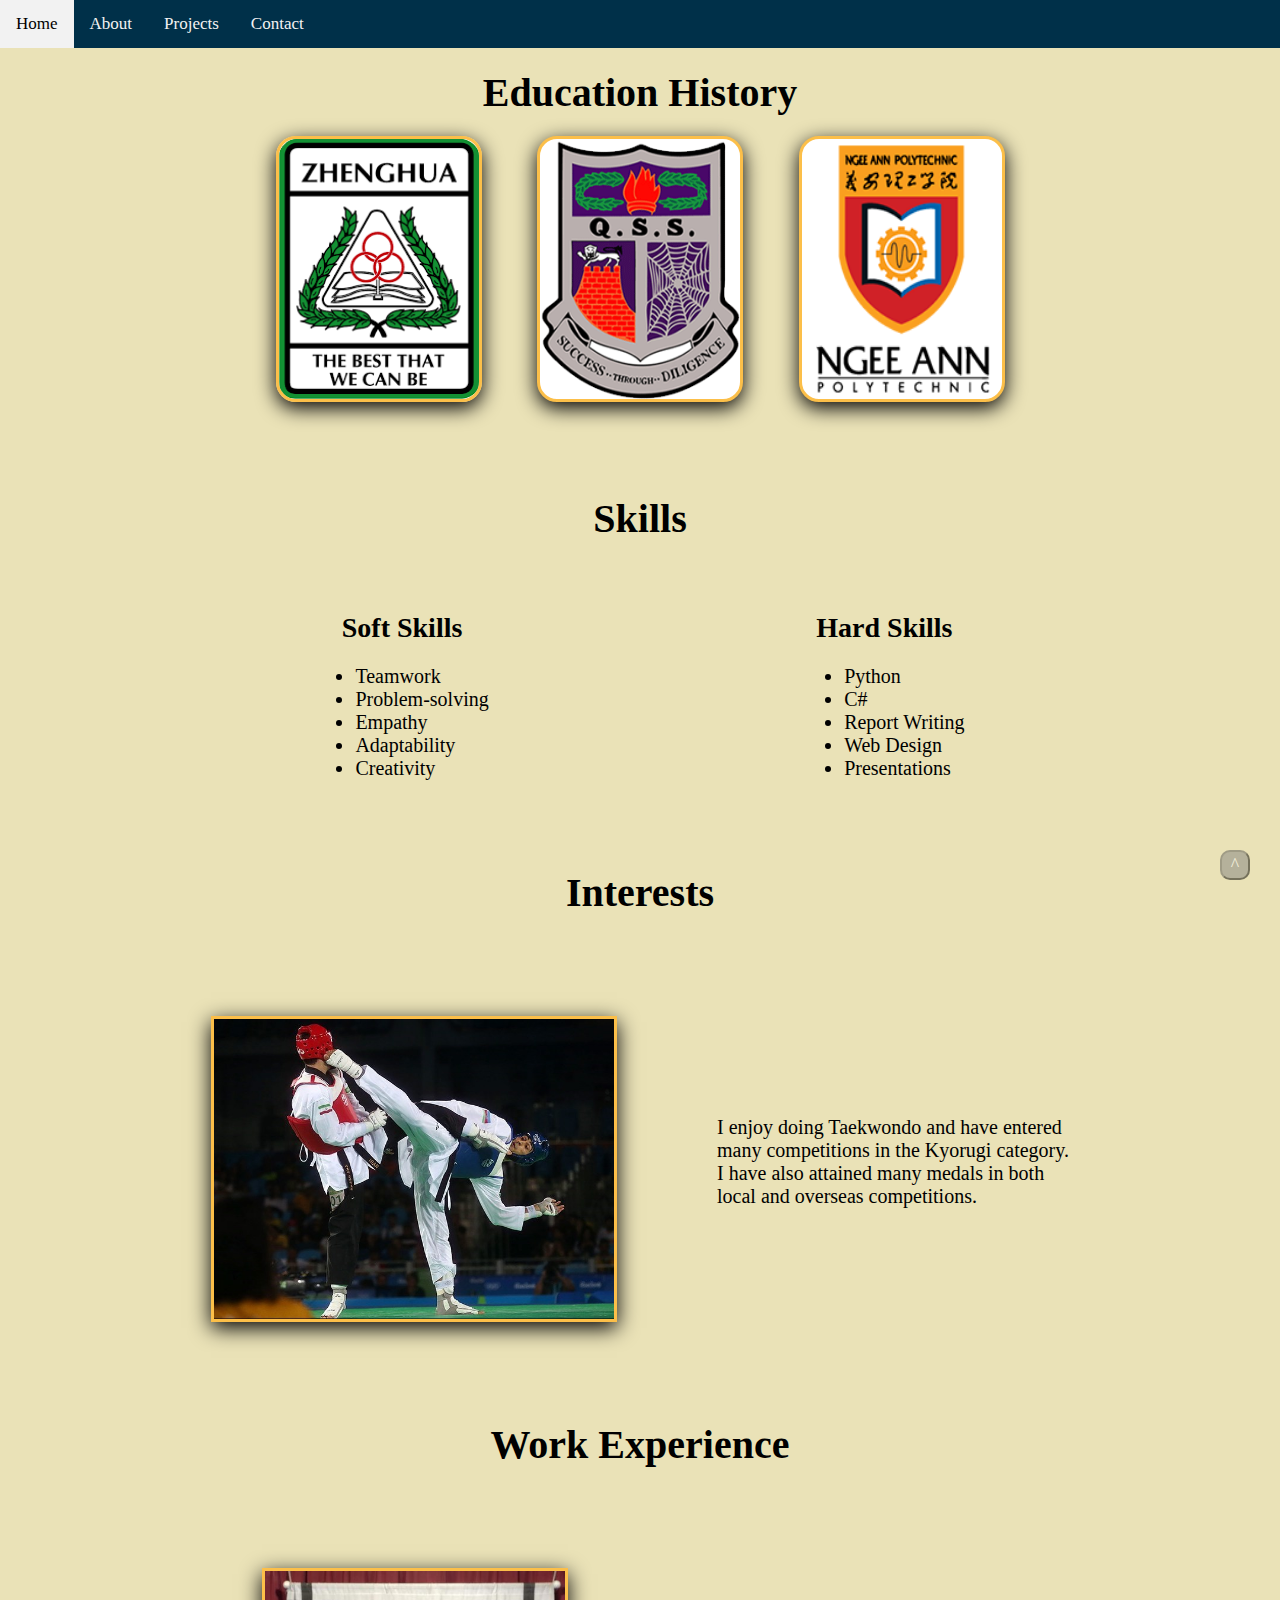
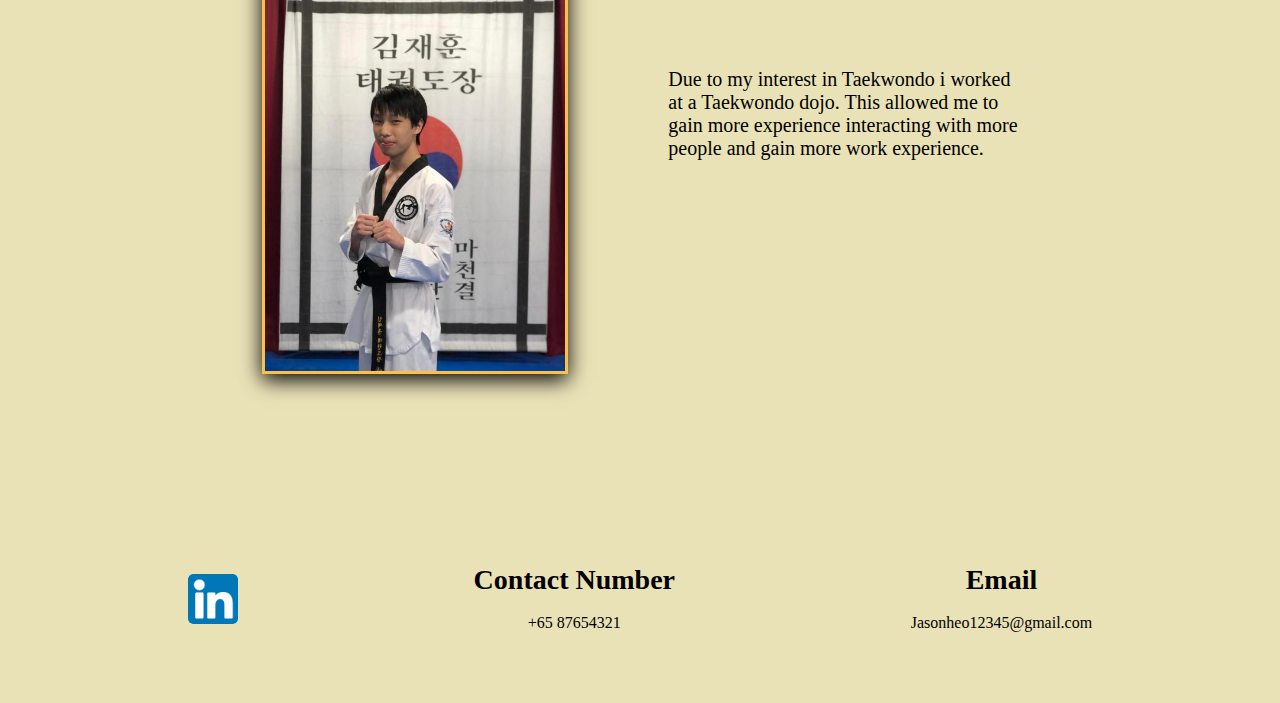
==== About.html @ df7b8c92 "header" ====
<!DOCTYPE html>
<html>
  <head>
    <meta charset="utf-8" />
    <meta name="viewport" content="width=device-width" />
    <title>About Me</title>
    <link href="CSS/style.css" rel="stylesheet" type="text/css" />
  </head>
  <body>
    <!-- Navigation Bar -->
    <header>
      <nav class="navbar">
        <a class="active" href="index.html">Home</a>
        <a href="About.html">About</a>
        <a href="Projects.html">Projects</a>
        <a href="Contact.html">Contact</a>
      </nav>
    </header>
    <!-- back to top -->
    <button onclick="topFunction()" id="myBtn" title="Go to top">^</button>
    <!-- Education History -->
    <h1 class="title">Education History</h1>
    <section class="schoolcontainer">
      <a href="https://zhenghuapri.moe.edu.sg/" title="Zhenghua Primary School">
        <img class="ZHPSimg" src="Images/ZHPS.png" width="200" height="260" />
      </a>
      <a
        href="https://queenswaysec.moe.edu.sg/"
        title="Queensway Secondary School"
      >
        <img class="QSSimg" src="Images/QSS.png" width="200" height="260" />
      </a>
      <a href="https://www.np.edu.sg" title="Ngee Ann Polytechnic">
        <img class="NPimg" src="Images/NP.png" width="200" height="260" />
      </a>
    </section>
    <!-- Skills -->
    <h1 class="title">Skills</h1>
    <section class="SkillsContainer">
      <section class="ListContainer">
        <h1 class="smallertitle">Soft Skills</h1>
        <ul class="skills">
          <li>Teamwork</li>
          <li>Problem-solving</li>
          <li>Empathy</li>
          <li>Adaptability</li>
          <li>Creativity</li>
        </ul>
      </section>
      <section class="ListContainer">
        <h1 class="smallertitle">Hard Skills</h1>
        <ul class="skills">
          <li>Python</li>
          <li>C#</li>
          <li>Report Writing</li>
          <li>Web Design</li>
          <li>Presentations</li>
        </ul>
      </section>
    </section>
    <!-- Interests -->
    <h1 class="title">Interests</h1>
    <section class="InterestContainer">
      <img
        class="tkdimg"
        src="Images/Taekwondo.jpg"
        alt="Taekwondo"
        width="400"
        height="300"
      />
      <p class="interestpara">
        I enjoy doing Taekwondo and have entered<br />
        many competitions in the Kyorugi category.<br />
        I have also attained many medals in both<br />
        local and overseas competitions.
      </p>
    </section>
    <!-- Work Experience -->
    <h1 class="title">Work Experience</h1>
    <section class="WorkContainer">
      <img
        class="tkdimg"
        src="Images/My Taekwondo Photo.jpg"
        width="300"
        height="400"
      />
      <p class="Workpara">
        Due to my interest in Taekwondo i worked<br />
        at a Taekwondo dojo. This allowed me to <br />
        gain more experience interacting with more <br />
        people and gain more work experience.
      </p>
    </section>
    <footer class="infocontainer">
      <section>
        <a
          href="https://www.linkedin.com/in/jason-heo-99271b211/"
          title="LinkedIn Profile"
        >
          <img class="linkedin" src="Images/LinkedIn Logo.png" />
        </a>
      </section>

      <section>
        <h1 class="smallertitle">Contact Number</h1>
        <br />
        <center>+65 87654321</center>
      </section>
      <section>
        <h1 class="smallertitle">Email</h1>
        <br />
        <center>Jasonheo12345@gmail.com</center>
      </section>
    </footer>
    <script src="JS/script.js"></script>
  </body>
</html>
---- CSS/style.css ----
/*! normalize.css v8.0.1 | MIT License | github.com/necolas/normalize.css */

/* Document
   ========================================================================== */

/**
 * 1. Correct the line height in all browsers.
 * 2. Prevent adjustments of font size after orientation changes in iOS.
 */

html {
  line-height: 1.15; /* 1 */
  -webkit-text-size-adjust: 100%; /* 2 */
}

/* Sections
   ========================================================================== */

/**
 * Remove the margin in all browsers.
 */

body {
  margin: 0;
}

/**
 * Render the `main` element consistently in IE.
 */

main {
  display: block;
}

/**
 * Correct the font size and margin on `h1` elements within `section` and
 * `article` contexts in Chrome, Firefox, and Safari.
 */

h1 {
  font-size: 2em;
  margin: 0.67em 0;
}

/* Grouping content
   ========================================================================== */

/**
 * 1. Add the correct box sizing in Firefox.
 * 2. Show the overflow in Edge and IE.
 */

hr {
  box-sizing: content-box; /* 1 */
  height: 0; /* 1 */
  overflow: visible; /* 2 */
}

/**
 * 1. Correct the inheritance and scaling of font size in all browsers.
 * 2. Correct the odd `em` font sizing in all browsers.
 */

pre {
  font-family: monospace, monospace; /* 1 */
  font-size: 1em; /* 2 */
}

/* Text-level semantics
   ========================================================================== */

/**
 * Remove the gray background on active links in IE 10.
 */

a {
  background-color: transparent;
}

/**
 * 1. Remove the bottom border in Chrome 57-
 * 2. Add the correct text decoration in Chrome, Edge, IE, Opera, and Safari.
 */

abbr[title] {
  border-bottom: none; /* 1 */
  text-decoration: underline; /* 2 */
  text-decoration: underline dotted; /* 2 */
}

/**
 * Add the correct font weight in Chrome, Edge, and Safari.
 */

b,
strong {
  font-weight: bolder;
}

/**
 * 1. Correct the inheritance and scaling of font size in all browsers.
 * 2. Correct the odd `em` font sizing in all browsers.
 */

code,
kbd,
samp {
  font-family: monospace, monospace; /* 1 */
  font-size: 1em; /* 2 */
}

/**
 * Add the correct font size in all browsers.
 */

small {
  font-size: 80%;
}

/**
 * Prevent `sub` and `sup` elements from affecting the line height in
 * all browsers.
 */

sub,
sup {
  font-size: 75%;
  line-height: 0;
  position: relative;
  vertical-align: baseline;
}

sub {
  bottom: -0.25em;
}

sup {
  top: -0.5em;
}

/* Embedded content
   ========================================================================== */

/**
 * Remove the border on images inside links in IE 10.
 */

img {
  border-style: none;
}

/* Forms
   ========================================================================== */

/**
 * 1. Change the font styles in all browsers.
 * 2. Remove the margin in Firefox and Safari.
 */

button,
input,
optgroup,
select,
textarea {
  font-family: inherit; /* 1 */
  font-size: 100%; /* 1 */
  line-height: 1.15; /* 1 */
  margin: 0; /* 2 */
}

/**
 * Show the overflow in IE.
 * 1. Show the overflow in Edge.
 */

button,
input {
  /* 1 */
  overflow: visible;
}

/**
 * Remove the inheritance of text transform in Edge, Firefox, and IE.
 * 1. Remove the inheritance of text transform in Firefox.
 */

button,
select {
  /* 1 */
  text-transform: none;
}

/**
 * Correct the inability to style clickable types in iOS and Safari.
 */

button,
[type="button"],
[type="reset"],
[type="submit"] {
  -webkit-appearance: button;
}

/**
 * Remove the inner border and padding in Firefox.
 */

button::-moz-focus-inner,
[type="button"]::-moz-focus-inner,
[type="reset"]::-moz-focus-inner,
[type="submit"]::-moz-focus-inner {
  border-style: none;
  padding: 0;
}

/**
 * Restore the focus styles unset by the previous rule.
 */

button:-moz-focusring,
[type="button"]:-moz-focusring,
[type="reset"]:-moz-focusring,
[type="submit"]:-moz-focusring {
  outline: 1px dotted ButtonText;
}

/**
 * Correct the padding in Firefox.
 */

fieldset {
  padding: 0.35em 0.75em 0.625em;
}

/**
 * 1. Correct the text wrapping in Edge and IE.
 * 2. Correct the color inheritance from `fieldset` elements in IE.
 * 3. Remove the padding so developers are not caught out when they zero out
 *    `fieldset` elements in all browsers.
 */

legend {
  box-sizing: border-box; /* 1 */
  color: inherit; /* 2 */
  display: table; /* 1 */
  max-width: 100%; /* 1 */
  padding: 0; /* 3 */
  white-space: normal; /* 1 */
}

/**
 * Add the correct vertical alignment in Chrome, Firefox, and Opera.
 */

progress {
  vertical-align: baseline;
}

/**
 * Remove the default vertical scrollbar in IE 10+.
 */

textarea {
  overflow: auto;
}

/**
 * 1. Add the correct box sizing in IE 10.
 * 2. Remove the padding in IE 10.
 */

[type="checkbox"],
[type="radio"] {
  box-sizing: border-box; /* 1 */
  padding: 0; /* 2 */
}

/**
 * Correct the cursor style of increment and decrement buttons in Chrome.
 */

[type="number"]::-webkit-inner-spin-button,
[type="number"]::-webkit-outer-spin-button {
  height: auto;
}

/**
 * 1. Correct the odd appearance in Chrome and Safari.
 * 2. Correct the outline style in Safari.
 */

[type="search"] {
  -webkit-appearance: textfield; /* 1 */
  outline-offset: -2px; /* 2 */
}

/**
 * Remove the inner padding in Chrome and Safari on macOS.
 */

[type="search"]::-webkit-search-decoration {
  -webkit-appearance: none;
}

/**
 * 1. Correct the inability to style clickable types in iOS and Safari.
 * 2. Change font properties to `inherit` in Safari.
 */

::-webkit-file-upload-button {
  -webkit-appearance: button; /* 1 */
  font: inherit; /* 2 */
}

/* Interactive
   ========================================================================== */

/*
 * Add the correct display in Edge, IE 10+, and Firefox.
 */

details {
  display: block;
}

/*
 * Add the correct display in all browsers.
 */

summary {
  display: list-item;
}

/* Misc
   ========================================================================== */

/**
 * Add the correct display in IE 10+.
 */

template {
  display: none;
}

/**
 * Add the correct display in IE 10.
 */

[hidden] {
  display: none;
}
body {
  margin: 0;
  border: 0;
  background: #eae2b7;
}

/*navigation bar*/
.navbar {
  position: fixed;
  top: 0;
  width: 100%;
  overflow: hidden;
  background-color: #003049;
}
.navbar a {
  float: left;
  color: #f2f2f2;
  text-align: center;
  padding: 14px 16px;
  text-decoration: none;
  font-size: 17px;
}
.navbar a.active {
  color: black;
  background-color: #eae2b7;
}
.navbar a:hover {
  background-color: #f2f2f2;
  color: black;
}

/* Back to Top button */
#myBtn {
  justify-content: center;
  position: fixed;
  height: 30px;
  width: 30px;
  bottom: 20px;
  right: 30px;
  z-index: 99;
  opacity: 50%;
  background-color: gray;
  color: white;
  cursor: pointer;
  border-radius: 10px;
  font-size: 18px;
}

#myBtn:hover {
  background-color: #555; /* Add a dark-grey background on hover */
}
/*The first page of the website*/
.para {
  margin: 0;
}
.intro-para {
  margin-top: 40px;
  padding-top: 150px;
  display: flex;
  justify-content: center;
  flex-direction: row;
}
.picture {
  margin-left: 100px;
  margin-top: 40px;
  margin-bottom: 40px;
  border: 3px solid #fcbf49;
  display: flex;
  align-items: flex-end;
  box-shadow: 0 6px 20px 0 rgba(0, 0, 0, 1);
}
.intro {
  margin-top: 90px;
  margin-left: 250px;
  color: #003049;
}

/*About Me Page*/
.title {
  display: flex;
  flex-shrink: 6;
  margin-top: 70px;
  margin-bottom: 0px;
  justify-content: center;
  font-size: 40px;
}
.smallertitle {
  display: flex;
  flex-shrink: 6;
  margin-top: 70px;
  margin-bottom: 0px;
  justify-content: center;
  font-size: 28px;
}
/* Education History */
.schoolcontainer {
  margin-left: 200px;
  margin-right: 200px;
  padding: 20px;
  display: flex;
  justify-content: space-evenly;
  flex-direction: row;
}
.ZHPSimg {
  margin: 0;
  border: 3px solid #fcbf49;
  border-radius: 20px;
  align-items: flex-end;
  box-shadow: 0 6px 20px 0 rgba(0, 0, 0, 1);
}
.QSSimg {
  background-color: white;
  margin: 0;
  border: 3px solid #fcbf49;
  border-radius: 20px;
  align-items: flex-end;
  box-shadow: 0 6px 20px 0 rgba(0, 0, 0, 1);
}
.NPimg {
  background-color: white;
  margin: 0;
  border: 3px solid #fcbf49;
  border-radius: 20px;
  align-items: flex-end;
  box-shadow: 0 6px 20px 0 rgba(0, 0, 0, 1);
}
.imgwrap {
  position: relative;
}
.imgdesc {
  position: absolute;
  top: 0;
  bottom: 0;
  left: 0;
  right: 0;
  background: rgba(29, 106, 154, 0.72);
  color: #fff;
  visibility: hidden;
  opacity: 0;
}
/* Skills */
.SkillsContainer {
  display: flex;
  flex-direction: row;
  justify-content: space-evenly;
}
.ListContainer {
  display: flex;
  justify-content: left;
  flex-direction: column;
}
ul {
  font-size: 20px;
}
/* Interests */
.InterestContainer {
  margin: 100px;
  display: flex;
  flex-direction: row;
  justify-content: center;
}
.tkdimg {
  box-shadow: 0 6px 20px 0 rgba(0, 0, 0, 1);
  border: 3px solid #fcbf49;
}
.interestpara {
  margin-top: 100px;
  margin-left: 100px;
  font-size: 20px;
}
/* Work Experience */
.WorkContainer {
  margin: 100px;
  display: flex;
  flex-direction: row;
  justify-content: center;
}
.Workpara {
  margin-top: 100px;
  margin-left: 100px;
  font-size: 20px;
}

/* Projects */
.ProjectContainer {
  margin: 100px;
  display: flex;
  flex-direction: row;
  justify-content: center;
}
.pythonimg {
  box-shadow: 0 6px 20px 0 rgba(0, 0, 0, 1);
  border: 3px solid #fcbf49;
  size: 70%;
}
.Projectpara {
  margin-top: 100px;
  margin-left: 100px;
  font-size: 20px;
}
.splashscreenimg {
  box-shadow: 0 6px 20px 0 rgba(0, 0, 0, 1);
  border: 3px solid #fcbf49;
  size: 50%;
}
/* Contact Form */
.formcontainer {
  margin: 50px;
  border-radius: 5px;
  padding: 20px;
  display: flex;
  justify-content: center;
}
input[type="submit"] {
  background-color: #003049;
  color: white;
  padding: 12px 20px;
  border: none;
  border-radius: 4px;
  cursor: pointer;
}
input[type="submit"]:hover {
  background-color: gray;
}
input[type="text"],
select,
textarea {
  width: 100%;
  border: 1px solid #555;
  border-radius: 4px;
  box-sizing: border-box;
  margin-top: 6px;
  margin-bottom: 16px;
  resize: vertical;
}
/* Contact Info */
.infocontainer {
  margin: 50px;
  border-radius: 5px;
  padding: 20px;
  display: flex;
  justify-content: space-around;
  flex-direction: row;
}
.linkedin {
  margin-top: 80px;
  height: 50px;
  width: 50px;
  background-color: white;
  border-radius: 5px;
}
.infobackground {
}
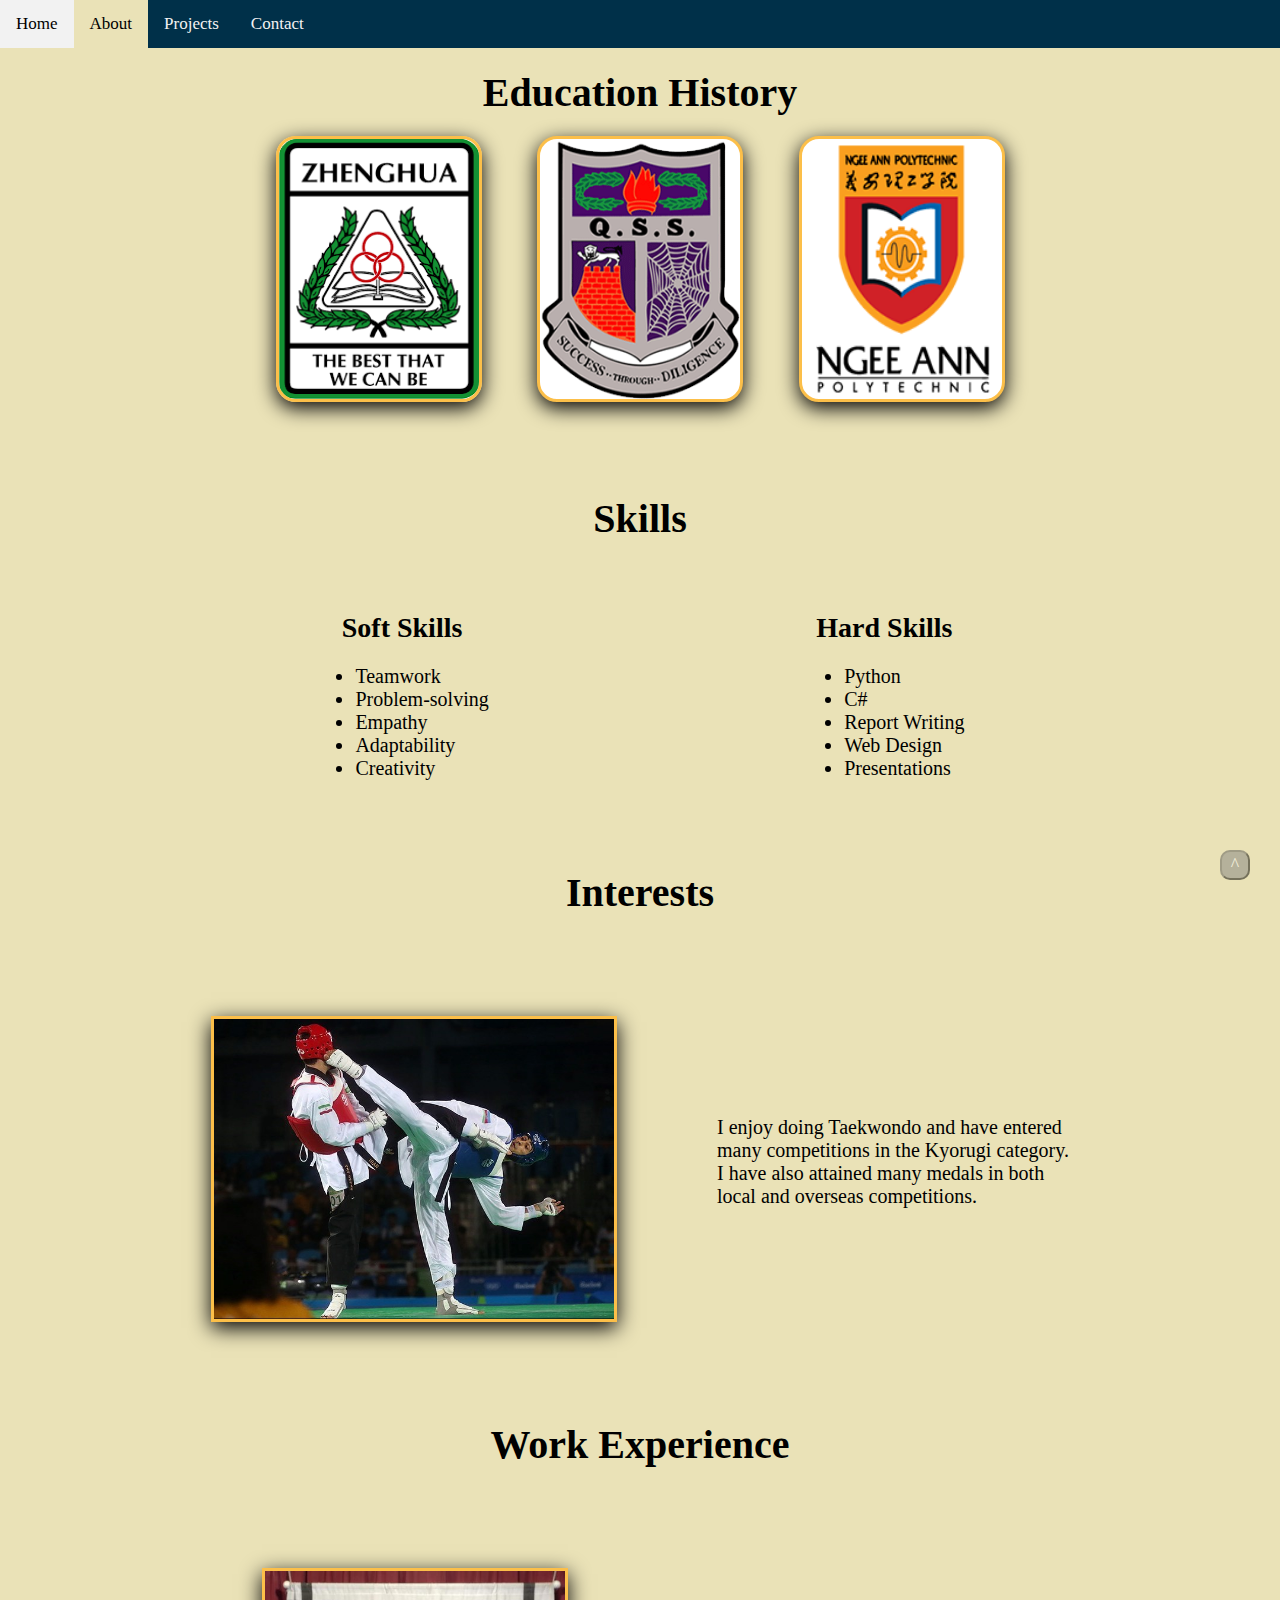
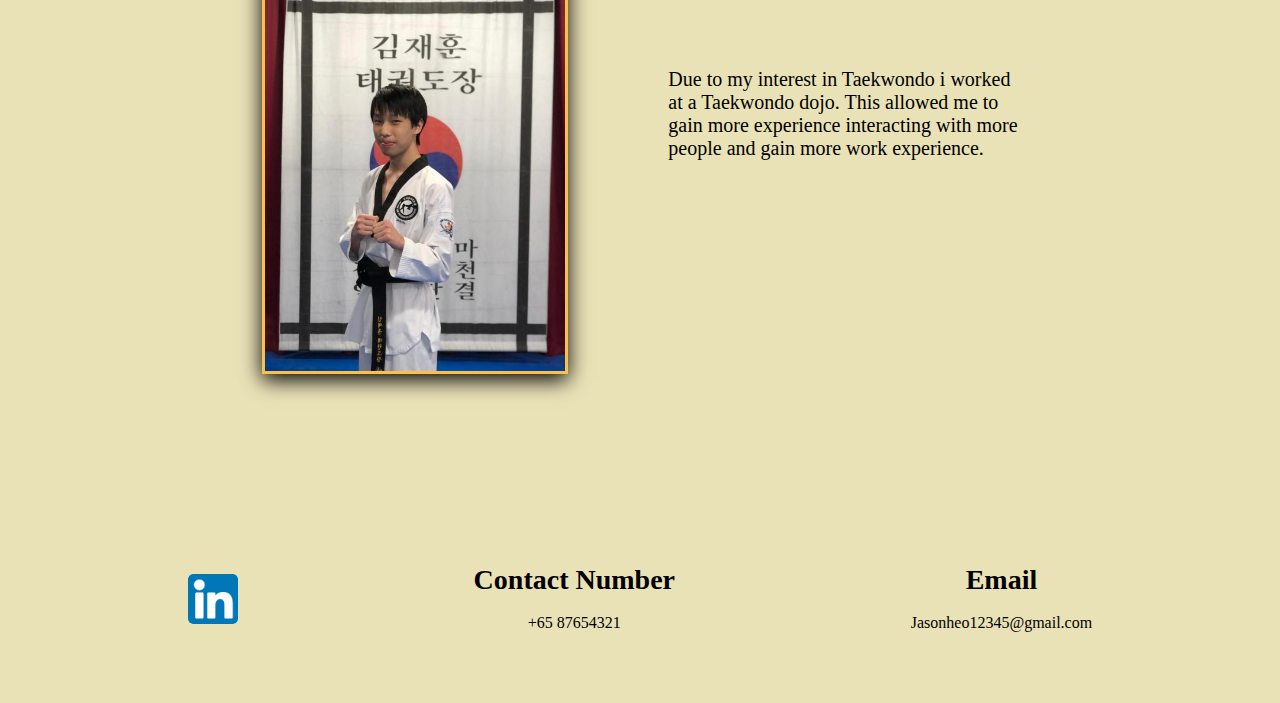
==== commit 25d15e6a: "Bug fix" ====
--- a/About.html
+++ b/About.html
@@ -10,8 +10,8 @@
     <!-- Navigation Bar -->
     <header>
       <nav class="navbar">
-        <a class="active" href="index.html">Home</a>
-        <a href="About.html">About</a>
+        <a href="index.html">Home</a>
+        <a class="active" href="About.html">About</a>
         <a href="Projects.html">Projects</a>
         <a href="Contact.html">Contact</a>
       </nav>
--- a/CSS/style.css
+++ b/CSS/style.css
@@ -600,5 +600,3 @@
   background-color: white;
   border-radius: 5px;
 }
-.infobackground {
-}
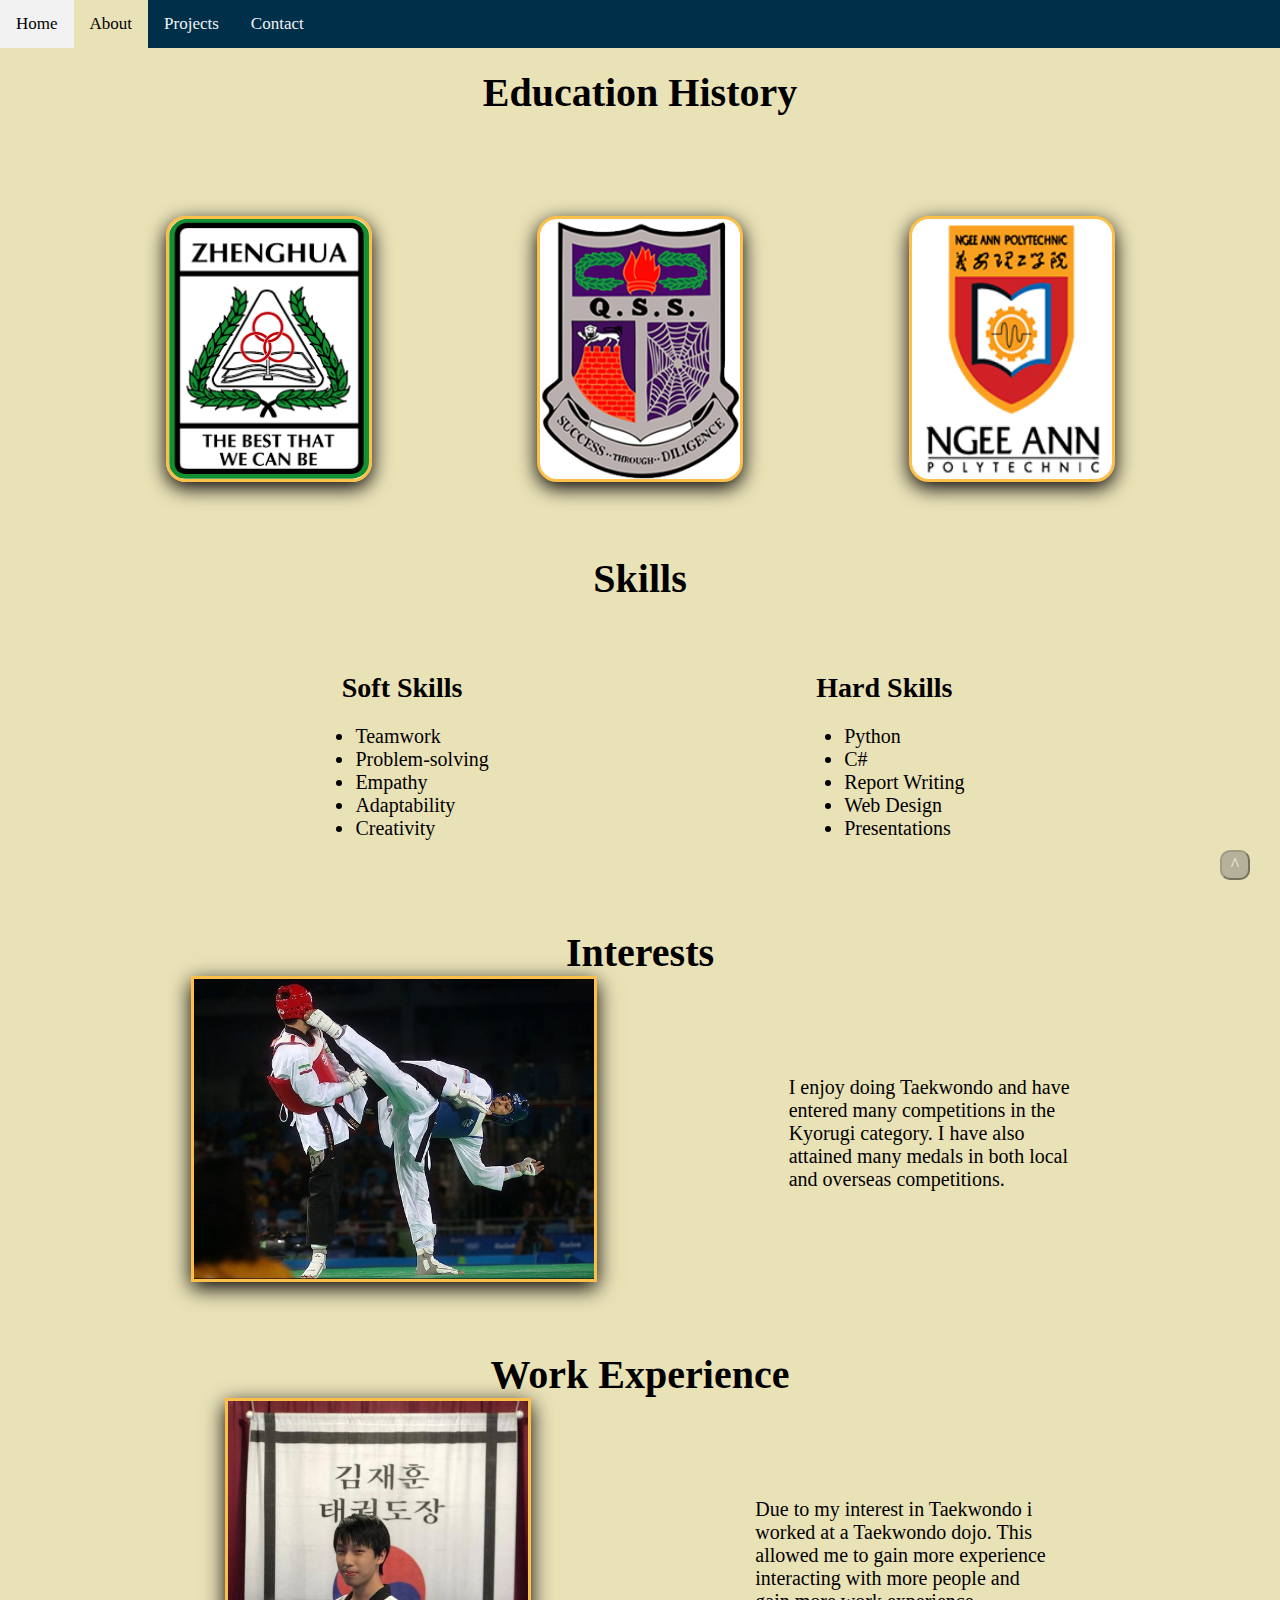
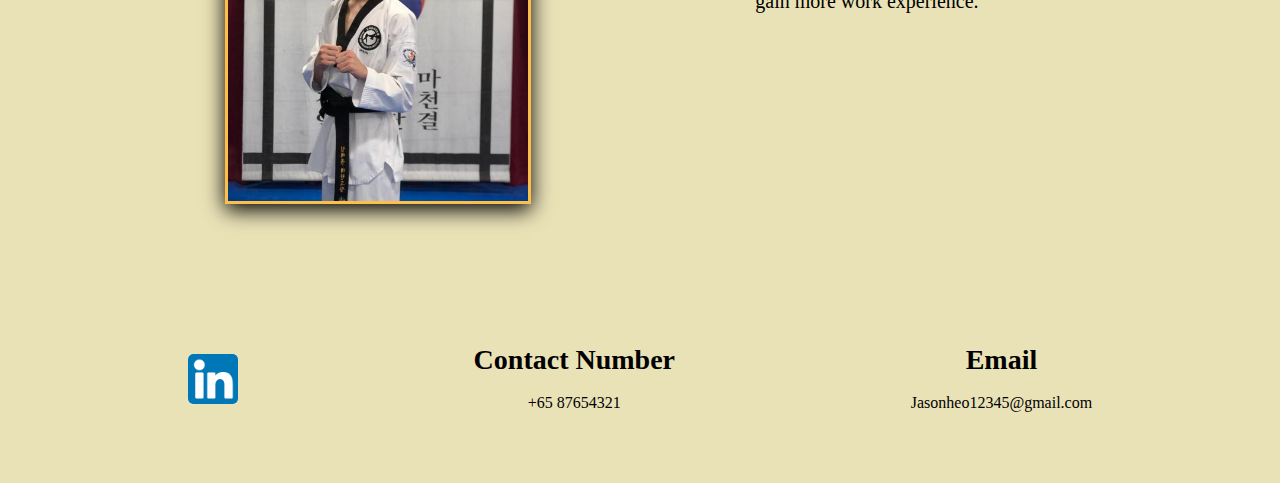
==== commit f9febc4b: "Media Queries" ====
--- a/About.html
+++ b/About.html
@@ -1,5 +1,5 @@
 <!DOCTYPE html>
-<html>
+<html lang>
   <head>
     <meta charset="utf-8" />
     <meta name="viewport" content="width=device-width" />
@@ -17,7 +17,7 @@
       </nav>
     </header>
     <!-- back to top -->
-    <button onclick="topFunction()" id="myBtn" title="Go to top">^</button>
+    <button onclick="topFunction()" id="ToTop" title="Go to top">^</button>
     <!-- Education History -->
     <h1 class="title">Education History</h1>
     <section class="schoolcontainer">
@@ -69,10 +69,9 @@
         height="300"
       />
       <p class="interestpara">
-        I enjoy doing Taekwondo and have entered<br />
-        many competitions in the Kyorugi category.<br />
-        I have also attained many medals in both<br />
-        local and overseas competitions.
+        I enjoy doing Taekwondo and have entered many competitions in the
+        Kyorugi category. I have also attained many medals in both local and
+        overseas competitions.
       </p>
     </section>
     <!-- Work Experience -->
@@ -85,10 +84,9 @@
         height="400"
       />
       <p class="Workpara">
-        Due to my interest in Taekwondo i worked<br />
-        at a Taekwondo dojo. This allowed me to <br />
-        gain more experience interacting with more <br />
-        people and gain more work experience.
+        Due to my interest in Taekwondo i worked at a Taekwondo dojo. This
+        allowed me to gain more experience interacting with more people and gain
+        more work experience.
       </p>
     </section>
     <footer class="infocontainer">
@@ -97,19 +95,19 @@
           href="https://www.linkedin.com/in/jason-heo-99271b211/"
           title="LinkedIn Profile"
         >
-          <img class="linkedin" src="Images/LinkedIn Logo.png" />
+          <img class="linkedin" src="Images/LinkedInLogo.png" alt="LinkedIn" />
         </a>
       </section>
 
-      <section>
+      <section class="infotext">
         <h1 class="smallertitle">Contact Number</h1>
         <br />
-        <center>+65 87654321</center>
+        +65 87654321
       </section>
-      <section>
+      <section class="infotext">
         <h1 class="smallertitle">Email</h1>
         <br />
-        <center>Jasonheo12345@gmail.com</center>
+        Jasonheo12345@gmail.com
       </section>
     </footer>
     <script src="JS/script.js"></script>
--- a/CSS/style.css
+++ b/CSS/style.css
@@ -381,7 +381,7 @@
 }
 
 /* Back to Top button */
-#myBtn {
+#ToTop {
   justify-content: center;
   position: fixed;
   height: 30px;
@@ -397,32 +397,37 @@
   font-size: 18px;
 }
 
-#myBtn:hover {
-  background-color: #555; /* Add a dark-grey background on hover */
+#ToTop:hover {
+  background-color: #555;
 }
 /*The first page of the website*/
+.HomeIntro {
+  margin: 0;
+  font-size: 50px;
+}
 .para {
+  max-width: 590px;
   margin: 0;
+  font-size: 28px;
+  flex-wrap: wrap;
 }
 .intro-para {
   margin-top: 40px;
   padding-top: 150px;
   display: flex;
-  justify-content: center;
+  justify-content: space-evenly;
   flex-direction: row;
 }
 .picture {
-  margin-left: 100px;
+  margin-left: 70px;
   margin-top: 40px;
   margin-bottom: 40px;
   border: 3px solid #fcbf49;
   display: flex;
-  align-items: flex-end;
   box-shadow: 0 6px 20px 0 rgba(0, 0, 0, 1);
 }
 .intro {
   margin-top: 90px;
-  margin-left: 250px;
   color: #003049;
 }
 
@@ -445,31 +450,29 @@
 }
 /* Education History */
 .schoolcontainer {
-  margin-left: 200px;
-  margin-right: 200px;
-  padding: 20px;
+  margin-top: 50px;
   display: flex;
   justify-content: space-evenly;
   flex-direction: row;
 }
 .ZHPSimg {
-  margin: 0;
+  margin-top: 50px;
   border: 3px solid #fcbf49;
   border-radius: 20px;
   align-items: flex-end;
   box-shadow: 0 6px 20px 0 rgba(0, 0, 0, 1);
 }
 .QSSimg {
+  margin-top: 50px;
   background-color: white;
-  margin: 0;
   border: 3px solid #fcbf49;
   border-radius: 20px;
   align-items: flex-end;
   box-shadow: 0 6px 20px 0 rgba(0, 0, 0, 1);
 }
 .NPimg {
+  margin-top: 50px;
   background-color: white;
-  margin: 0;
   border: 3px solid #fcbf49;
   border-radius: 20px;
   align-items: flex-end;
@@ -505,30 +508,29 @@
 }
 /* Interests */
 .InterestContainer {
-  margin: 100px;
   display: flex;
   flex-direction: row;
   justify-content: center;
+  justify-content: space-evenly;
 }
 .tkdimg {
   box-shadow: 0 6px 20px 0 rgba(0, 0, 0, 1);
   border: 3px solid #fcbf49;
 }
 .interestpara {
+  width: 300px;
   margin-top: 100px;
-  margin-left: 100px;
   font-size: 20px;
 }
 /* Work Experience */
 .WorkContainer {
-  margin: 100px;
   display: flex;
   flex-direction: row;
-  justify-content: center;
+  justify-content: space-evenly;
 }
 .Workpara {
+  width: 300px;
   margin-top: 100px;
-  margin-left: 100px;
   font-size: 20px;
 }
 
@@ -542,17 +544,14 @@
 .pythonimg {
   box-shadow: 0 6px 20px 0 rgba(0, 0, 0, 1);
   border: 3px solid #fcbf49;
-  size: 70%;
 }
 .Projectpara {
   margin-top: 100px;
-  margin-left: 100px;
   font-size: 20px;
 }
 .splashscreenimg {
   box-shadow: 0 6px 20px 0 rgba(0, 0, 0, 1);
   border: 3px solid #fcbf49;
-  size: 50%;
 }
 /* Contact Form */
 .formcontainer {
@@ -593,6 +592,10 @@
   justify-content: space-around;
   flex-direction: row;
 }
+.infotext {
+  justify-content: center;
+  text-align: center;
+}
 .linkedin {
   margin-top: 80px;
   height: 50px;
@@ -600,3 +603,59 @@
   background-color: white;
   border-radius: 5px;
 }
+img {
+  max-width: 100%;
+}
+@media only screen and (max-width: 600px) {
+  .intro-para {
+    display: flex;
+    justify-content: center;
+    flex-direction: column;
+    flex-wrap: wrap;
+  }
+  .intro {
+    display: flex;
+    text-align: center;
+    flex-direction: column;
+    flex-wrap: wrap;
+  }
+  .schoolcontainer {
+    display: flex;
+    align-items: center;
+    justify-content: space-evenly;
+    flex-direction: column;
+    flex-wrap: wrap;
+  }
+  .SkillsContainer {
+    display: flex;
+    align-items: center;
+    justify-content: space-evenly;
+    flex-direction: row;
+    flex-wrap: wrap;
+  }
+  .InterestContainer {
+    display: flex;
+    align-items: center;
+    justify-content: space-evenly;
+    flex-direction: column;
+    flex-wrap: wrap;
+  }
+  .WorkContainer {
+    display: flex;
+    flex-direction: column;
+    align-items: center;
+    justify-content: center;
+  }
+  .infocontainer {
+    display: flex;
+    flex-direction: column;
+    align-items: center;
+    justify-content: center;
+  }
+  .ProjectContainer {
+    display: flex;
+    flex-direction: column;
+    align-items: center;
+    justify-content: center;
+  }
+}
